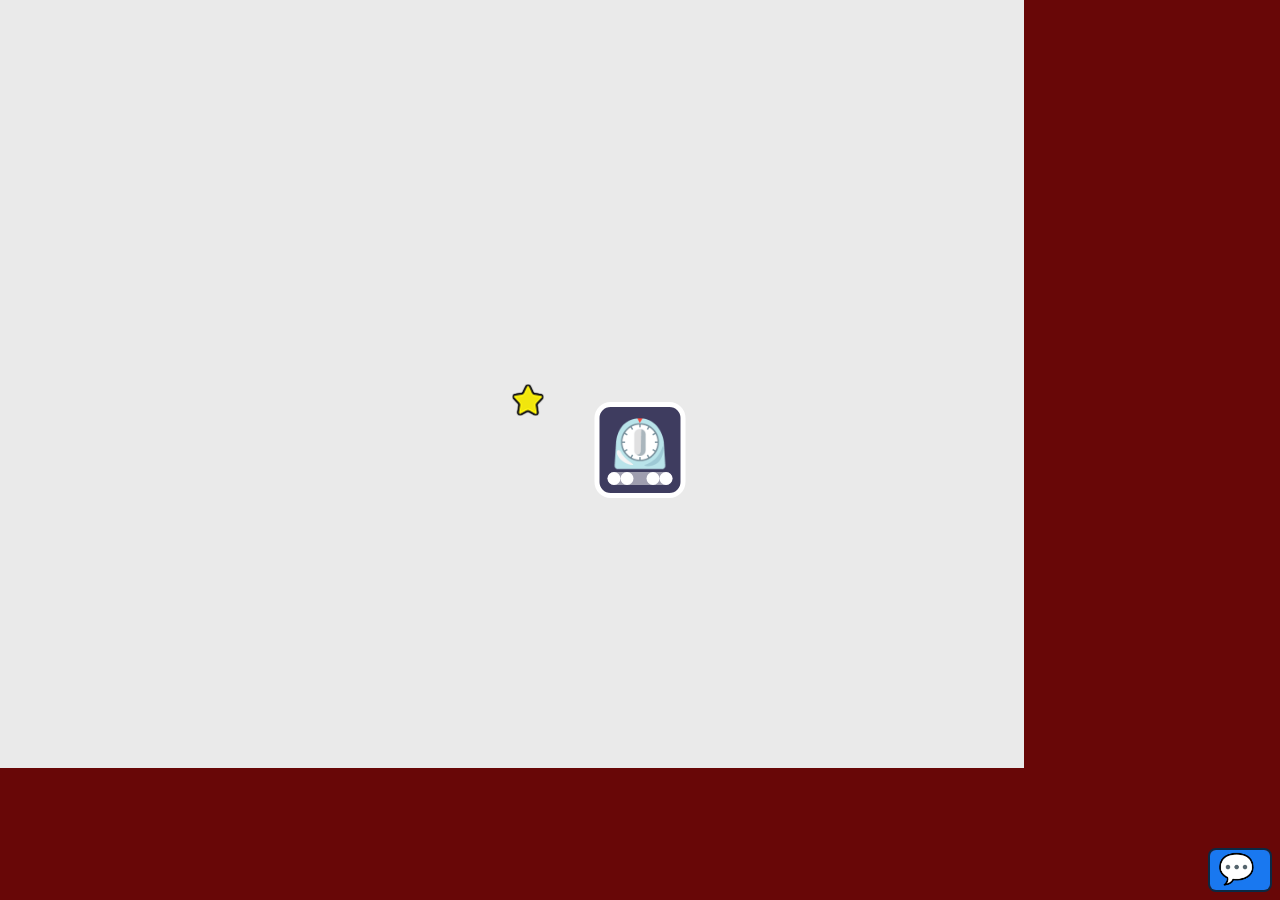
==== v2/index.html @ 69b097b1 "Not far From Scratch" ====
<!DOCTYPE html>
<html lang="fr">

	<head>
		<meta charset="UTF-8">
		<meta http-equiv="X-UA-Compatible" content="IE=edge">
		<meta name="viewport" content="width=device-width, initial-scale=1.0">
		<link rel="icon" type="image/png" href="themes/default/favicon.ico">
		<link rel="stylesheet" href="themes/default/css/main.css">
		<link rel="stylesheet" href="themes/default/css/chatgrid.css">
		<title>AmYourPhaser</title>
		<!--
		<script src="https://cdn.jsdelivr.net/npm/phaser@3.55.2/dist/phaser.js"></script>
		<script src="js/phaser/phaser.3.55.2.min.js"></script> -->
		<script src='js/loader.js'></script>
		<!-- <script src='js/main.js'></script> -->
		<style type="text/css"></style>
	</head>

	<body>

		<!-- <div id="amyourphaser" role="playground"></div> -->

		<div id="loader" class="active">
			<div id='doneload'>⏲️</div>
			<div class="lds-ellipsis">
				<div></div>
				<div></div>
				<div></div>
				<div></div>
			</div>
		</div>

		<div id="chat-container">
			<div class="chat-header">
				<div class="chatlogo">&#128172;</div>
				<div class="size"><button id="bigger" title="Click to change size">🗛</button></div>
				<div class="pins"><button id="fixchat" title="Click to fix menu or not">📌</button></div>
				<div class="tools"><button id="clearstorage" title="Click to trash localStorage">🔨
						<!-- ⚙️ -->
					</button></div>
			</div>
			<div id="messages-box" class="messages"></div>
			<div class="chat-form">
				<div class="form-box">
					<div class="input"><input id="chatput" type="text" value="" placeholder="type texte"
							name="chatinput" role="dialog" aria-label="Personal talk chat"></div>
					<div class="submit"><button id="chatbit">Go</button></div>
				</div>
			</div>
		</div>

	</body>

</html>
---- v2/themes/default/css/main.css ----
:root {
  --loaderW: 13px;
}

@font-face {
  font-family: "quikhand";
  src: url("../assets/fonts/quikhand/Quikhand.ttf") format("truetype");
}

*,
::before,
::after {
  margin: 0;
  padding: 0;
  -webkit-user-select: none;
  /* Safari */
  -moz-user-select: none;
  /* Firefox */
  -ms-user-select: none;
  /* IE10+/Edge */
  user-select: none;
  /* Standard */
  -webkit-box-sizing: border-box;
          box-sizing: border-box;
}

button {
  border: none;
  margin: 0;
  padding: 0;
  width: auto;
  overflow: visible;
  background: transparent;
  /* inherit font & color from ancestor */
  color: inherit;
  font: inherit;
  /* Normalize `line-height`. Cannot be changed from `normal` in Firefox 4+. */
  line-height: normal;
  /* Corrects font smoothing for webkit */
  -webkit-font-smoothing: inherit;
  -moz-osx-font-smoothing: inherit;
  /* Corrects inability to style clickable `input` types in iOS */
  -webkit-appearance: none;
  /* Remove excess padding and border in Firefox 4+ */
}

button::-moz-focus-inner {
  border: 0;
  padding: 0;
}

body {
  width: 100vw;
  height: 100vh;
  max-width: 100%;
  max-height: 100%;
  background-color: #680707;
  margin: 0;
  padding: 0;
  overflow: hidden;
}

body #loader {
  position: absolute;
  width: -webkit-max-content;
  width: -moz-max-content;
  width: max-content;
  height: -webkit-max-content;
  height: -moz-max-content;
  height: max-content;
  max-width: 90%;
  max-height: 90%;
  top: 50%;
  left: 50%;
  -webkit-transform: translate(-50%, -50%);
          transform: translate(-50%, -50%);
  background-color: rgba(11, 8, 53, 0.767);
  border: 5px solid white;
  border-radius: 1rem;
  z-index: 999999999;
  font-size: 2rem;
  color: white;
  font-family: monospace;
  padding: 0.5rem;
  font-size: 1rem;
  -webkit-transition: top 3s ease;
  transition: top 3s ease;
  display: none;
  -webkit-box-orient: vertical;
  -webkit-box-direction: normal;
      -ms-flex-direction: column;
          flex-direction: column;
  -webkit-box-pack: start;
      -ms-flex-pack: start;
          justify-content: flex-start;
  -webkit-box-align: center;
      -ms-flex-align: center;
          align-items: center;
}

body #loader.active {
  display: -webkit-box;
  display: -ms-flexbox;
  display: flex;
}

body #loader.active .lds-ellipsis {
  top: 0;
  position: relative;
  width: calc(5 * 13px);
  height: 13px;
  background-color: rgba(255, 255, 255, 0.5);
  border-radius: 13px;
}

body #loader.active .lds-ellipsis div {
  position: absolute;
  width: var(--loaderW);
  height: var(--loaderW);
  border-radius: 50%;
  background: white;
  -webkit-animation-timing-function: cubic-bezier(0, 1, 1, 0);
          animation-timing-function: cubic-bezier(0, 1, 1, 0);
}

body #loader.active .lds-ellipsis div:nth-child(1) {
  left: 0px;
  -webkit-animation: lds-ellipsis1 0.6s infinite;
          animation: lds-ellipsis1 0.6s infinite;
}

body #loader.active .lds-ellipsis div:nth-child(2) {
  left: calc(var(--loaderW) * 1);
  -webkit-animation: lds-ellipsis2 0.6s infinite;
          animation: lds-ellipsis2 0.6s infinite;
}

body #loader.active .lds-ellipsis div:nth-child(3) {
  left: calc(var(--loaderW) * 3);
  -webkit-animation: lds-ellipsis2 0.6s infinite;
          animation: lds-ellipsis2 0.6s infinite;
}

body #loader.active .lds-ellipsis div:nth-child(4) {
  left: calc(var(--loaderW) * 4);
  -webkit-animation: lds-ellipsis3 0.6s infinite;
          animation: lds-ellipsis3 0.6s infinite;
}

body #loader #doneload {
  font-size: 3rem;
}

body #loader #ok {
  width: -webkit-max-content;
  width: -moz-max-content;
  width: max-content;
  padding: 0 0.5rem;
  border: 2px solid white;
  border-radius: 13px;
  background-color: rgba(0, 0, 0, 0.719);
  color: white;
}

body #loader #ok:after {
  content: "Loading Done !";
}

body #loader #ok:hover {
  border: 2px solid black;
  background-color: white;
  color: black;
}

body #center {
  position: absolute;
  width: 64px;
  height: 64px;
  top: 50%;
  left: 50%;
  -webkit-transform: translate(-50%, -50%);
          transform: translate(-50%, -50%);
  border-radius: 0.5rem;
  z-index: 999999999;
}

@-webkit-keyframes fadeOut {
  0% {
    opacity: 0;
  }
  100% {
    opacity: 1;
  }
}

@keyframes fadeOut {
  0% {
    opacity: 0;
  }
  100% {
    opacity: 1;
  }
}

@-webkit-keyframes lds-ellipsis1 {
  0% {
    -webkit-transform: scale(0);
            transform: scale(0);
  }
  100% {
    -webkit-transform: scale(1);
            transform: scale(1);
  }
}

@keyframes lds-ellipsis1 {
  0% {
    -webkit-transform: scale(0);
            transform: scale(0);
  }
  100% {
    -webkit-transform: scale(1);
            transform: scale(1);
  }
}

@-webkit-keyframes lds-ellipsis2 {
  0% {
    -webkit-transform: translate(0, 0);
            transform: translate(0, 0);
  }
  100% {
    -webkit-transform: translate(calc(var(--loaderW)), 0);
            transform: translate(calc(var(--loaderW)), 0);
  }
}

@keyframes lds-ellipsis2 {
  0% {
    -webkit-transform: translate(0, 0);
            transform: translate(0, 0);
  }
  100% {
    -webkit-transform: translate(calc(var(--loaderW)), 0);
            transform: translate(calc(var(--loaderW)), 0);
  }
}

@-webkit-keyframes lds-ellipsis3 {
  0% {
    -webkit-transform: scale(1);
            transform: scale(1);
  }
  100% {
    -webkit-transform: scale(0);
            transform: scale(0);
  }
}

@keyframes lds-ellipsis3 {
  0% {
    -webkit-transform: scale(1);
            transform: scale(1);
  }
  100% {
    -webkit-transform: scale(0);
            transform: scale(0);
  }
}
/*# sourceMappingURL=main.css.map */
---- v2/themes/default/css/chatgrid.css ----
body button {
  border: 2px solid #ffffff;
  display: -webkit-box;
  display: -ms-flexbox;
  display: flex;
  -webkit-box-align: center;
      -ms-flex-align: center;
          align-items: center;
  -webkit-box-pack: center;
      -ms-flex-pack: center;
          justify-content: center;
  font-size: 1.3rem;
}

body #chat-container {
  position: fixed;
  bottom: 0.5rem;
  right: 0.5rem;
  border-radius: 0.5rem;
  width: 2rem;
  min-width: -webkit-min-content;
  min-width: -moz-min-content;
  min-width: min-content;
  height: calc(2.5rem + 4px);
  max-height: 200px;
  background-color: white;
  border: 2px solid #0a2944;
  overflow: hidden;
  display: -ms-grid;
  display: grid;
  -ms-grid-columns: 1fr;
      grid-template-columns: 1fr;
  -ms-grid-rows: 2.5rem 1fr 3rem;
      grid-template-rows: 2.5rem 1fr 3rem;
  -webkit-transition: height 1s ease-in, width 1s ease-in;
  transition: height 1s ease-in, width 1s ease-in;
  color: white;
  background-color: rgba(0, 0, 0, 0.192);
}

body #chat-container .chat-header {
  -ms-grid-column: 1;
  grid-column: 1;
  -ms-grid-row: 1;
  grid-row: 1;
  background-color: #1978f0;
  display: -ms-grid;
  display: grid;
  -ms-grid-columns: 1fr;
      grid-template-columns: 1fr;
  -ms-grid-rows: 1fr;
      grid-template-rows: 1fr;
}

body #chat-container .chat-header .chatlogo {
  -ms-grid-column: 1;
  grid-column: 1;
  -ms-grid-row: 1;
  grid-row: 1;
  display: -webkit-box;
  display: -ms-flexbox;
  display: flex;
  -webkit-box-pack: start;
      -ms-flex-pack: start;
          justify-content: flex-start;
  -webkit-box-align: center;
      -ms-flex-align: center;
          align-items: center;
  font-size: 1.85rem;
  line-height: 100%;
  height: 100%;
  padding: 0 0.5rem;
}

body #chat-container .chat-header .size,
body #chat-container .chat-header .pins,
body #chat-container .chat-header .tools {
  display: none;
}

body #chat-container .messages {
  -ms-grid-column: 1;
  grid-column: 1;
  -ms-grid-row: 2;
  grid-row: 2;
  background-color: rgba(255, 255, 255, 0.411);
  display: -webkit-box;
  display: -ms-flexbox;
  display: flex;
  -webkit-box-orient: vertical;
  -webkit-box-direction: normal;
      -ms-flex-direction: column;
          flex-direction: column;
  -webkit-box-align: unset;
      -ms-flex-align: unset;
          align-items: unset;
  overflow: hidden;
  font-size: 1rem;
  scrollbar-width: thin;
}

body #chat-container .messages .bot,
body #chat-container .messages .me {
  width: 100%;
  height: -webkit-max-content;
  height: -moz-max-content;
  height: max-content;
  max-width: 100%;
  display: -webkit-box;
  display: -ms-flexbox;
  display: flex;
  -webkit-box-orient: vertical;
  -webkit-box-direction: normal;
      -ms-flex-direction: column;
          flex-direction: column;
  -webkit-box-align: end;
      -ms-flex-align: end;
          align-items: flex-end;
  padding: 0.2rem 0.5rem;
}

body #chat-container .messages .bot .text,
body #chat-container .messages .me .text {
  position: relative;
  width: -webkit-max-content;
  width: -moz-max-content;
  width: max-content;
  height: -webkit-max-content;
  height: -moz-max-content;
  height: max-content;
  max-width: 100%;
  text-align: right;
  background-color: rgba(14, 69, 141, 0.849);
  border-radius: 0.5rem;
  padding: 0.2rem 0.5rem;
  margin-bottom: 0.5rem;
  border: 1px solid black;
}

body #chat-container .messages .bot .text:after,
body #chat-container .messages .me .text:after {
  position: absolute;
  top: calc(100% - 0.5rem);
  right: 16px;
  content: url(../assets/svg/phyl_bot_b.svg);
  width: 16px;
  height: 16px;
}

body #chat-container .messages .me {
  -webkit-box-align: start;
      -ms-flex-align: start;
          align-items: flex-start;
  -ms-flex-item-align: start;
      align-self: flex-start;
}

body #chat-container .messages .me .text {
  text-align: left;
  background-color: rgba(18, 141, 14, 0.849);
}

body #chat-container .messages .me .text:after {
  right: unset;
  left: 13px;
  content: url(../assets/svg/phyl_me_b.svg);
}

body #chat-container:hover, body #chat-container.active, body #chat-container.open {
  width: 250px;
  height: 80%;
  -webkit-transition: height 0.5s ease, width 0.5s ease;
  transition: height 0.5s ease, width 0.5s ease;
}

body #chat-container:hover .chat-header, body #chat-container.active .chat-header, body #chat-container.open .chat-header {
  -ms-grid-columns: 1fr 2.5rem 2.5rem 2.5rem;
      grid-template-columns: 1fr 2.5rem 2.5rem 2.5rem;
  -ms-grid-rows: 1fr;
      grid-template-rows: 1fr;
}

body #chat-container:hover .chat-header .chatlogo, body #chat-container.active .chat-header .chatlogo, body #chat-container.open .chat-header .chatlogo {
  background-color: transparent;
  height: 100%;
}

body #chat-container:hover .chat-header .size,
body #chat-container:hover .chat-header .pins,
body #chat-container:hover .chat-header .tools, body #chat-container.active .chat-header .size,
body #chat-container.active .chat-header .pins,
body #chat-container.active .chat-header .tools, body #chat-container.open .chat-header .size,
body #chat-container.open .chat-header .pins,
body #chat-container.open .chat-header .tools {
  height: 100%;
  -ms-grid-column: 2;
  grid-column: 2;
  -ms-grid-row: 1;
  grid-row: 1;
  display: initial;
}

body #chat-container:hover .chat-header .size button,
body #chat-container:hover .chat-header .pins button,
body #chat-container:hover .chat-header .tools button, body #chat-container.active .chat-header .size button,
body #chat-container.active .chat-header .pins button,
body #chat-container.active .chat-header .tools button, body #chat-container.open .chat-header .size button,
body #chat-container.open .chat-header .pins button,
body #chat-container.open .chat-header .tools button {
  width: 100%;
  height: 100%;
  border: 0;
}

body #chat-container:hover .chat-header .size button:hover,
body #chat-container:hover .chat-header .pins button:hover,
body #chat-container:hover .chat-header .tools button:hover, body #chat-container.active .chat-header .size button:hover,
body #chat-container.active .chat-header .pins button:hover,
body #chat-container.active .chat-header .tools button:hover, body #chat-container.open .chat-header .size button:hover,
body #chat-container.open .chat-header .pins button:hover,
body #chat-container.open .chat-header .tools button:hover {
  background-color: rgba(159, 160, 230, 0.877);
  border: 0;
  text-shadow: 0 0 3px rgba(0, 0, 0, 0.719);
}

body #chat-container:hover .chat-header .size button.active,
body #chat-container:hover .chat-header .pins button.active,
body #chat-container:hover .chat-header .tools button.active, body #chat-container.active .chat-header .size button.active,
body #chat-container.active .chat-header .pins button.active,
body #chat-container.active .chat-header .tools button.active, body #chat-container.open .chat-header .size button.active,
body #chat-container.open .chat-header .pins button.active,
body #chat-container.open .chat-header .tools button.active {
  background-color: green;
  border: 0;
}

body #chat-container:hover .chat-header .pins, body #chat-container.active .chat-header .pins, body #chat-container.open .chat-header .pins {
  -ms-grid-column: 3;
  grid-column: 3;
}

body #chat-container:hover .chat-header .tools, body #chat-container.active .chat-header .tools, body #chat-container.open .chat-header .tools {
  -ms-grid-column: 4;
  grid-column: 4;
}

body #chat-container:hover.sm, body #chat-container.active.sm, body #chat-container.open.sm {
  width: 250px;
  height: 250px;
  max-height: 100%;
}

body #chat-container:hover.sm .messages .me .text,
body #chat-container:hover.sm .messages .bot .text, body #chat-container.active.sm .messages .me .text,
body #chat-container.active.sm .messages .bot .text, body #chat-container.open.sm .messages .me .text,
body #chat-container.open.sm .messages .bot .text {
  font-size: 1.2rem;
}

body #chat-container:hover.sm .messages .me .text:after,
body #chat-container:hover.sm .messages .bot .text:after, body #chat-container.active.sm .messages .me .text:after,
body #chat-container.active.sm .messages .bot .text:after, body #chat-container.open.sm .messages .me .text:after,
body #chat-container.open.sm .messages .bot .text:after {
  top: calc(100%);
}

body #chat-container:hover.md, body #chat-container.active.md, body #chat-container.open.md {
  width: 400px;
  height: 500px;
  max-height: 80%;
}

body #chat-container:hover.md .messages .me .text,
body #chat-container:hover.md .messages .bot .text, body #chat-container.active.md .messages .me .text,
body #chat-container.active.md .messages .bot .text, body #chat-container.open.md .messages .me .text,
body #chat-container.open.md .messages .bot .text {
  font-size: 1.7rem;
}

body #chat-container:hover.xl, body #chat-container.active.xl, body #chat-container.open.xl {
  width: 50%;
  height: 90%;
  max-height: 100%;
}

body #chat-container:hover.xl .messages .me .text,
body #chat-container:hover.xl .messages .bot .text, body #chat-container.active.xl .messages .me .text,
body #chat-container.active.xl .messages .bot .text, body #chat-container.open.xl .messages .me .text,
body #chat-container.open.xl .messages .bot .text {
  font-size: 2rem;
}

body #chat-container:hover .messages {
  overflow-y: auto;
}

body #chat-container.active {
  width: 300px;
  max-height: 100%;
}

body #chat-container .chat-form {
  -ms-grid-column: 1;
  grid-column: 1;
  -ms-grid-row: 3;
  grid-row: 3;
}

body #chat-container .chat-form .form-box {
  display: -ms-grid;
  display: grid;
  -ms-grid-columns: 1fr 50px;
      grid-template-columns: 1fr 50px;
  -ms-grid-rows: 3rem;
      grid-template-rows: 3rem;
}

body #chat-container .chat-form .form-box .input {
  -ms-grid-column: 1;
  grid-column: 1;
  display: -webkit-box;
  display: -ms-flexbox;
  display: flex;
  -webkit-box-align: center;
      -ms-flex-align: center;
          align-items: center;
  -webkit-box-pack: right;
      -ms-flex-pack: right;
          justify-content: right;
  border-right: 0;
}

body #chat-container .chat-form .form-box .input input {
  padding-left: 0.5rem;
  width: 98%;
  border: 2px solid #ffffff;
  border-right: 0;
  outline: unset;
  height: 80%;
  font-size: 1rem;
  border-radius: 0.5rem;
  border-top-right-radius: 0;
  border-bottom-right-radius: 0;
}

body #chat-container .chat-form .form-box .input input:focus {
  border-color: #000000;
  outline: unset;
  border-right: 0;
}

body #chat-container .chat-form .form-box .input input:focus:hover {
  border-color: #ffffff;
  outline: unset;
  background-color: black;
  color: white;
  -webkit-user-select: initial;
     -moz-user-select: initial;
      -ms-user-select: initial;
          user-select: initial;
}

body #chat-container .chat-form .form-box .input input:hover {
  border-color: #000000;
  outline: unset;
}

body #chat-container .chat-form .form-box .submit {
  -ms-grid-column: 2;
  grid-column: 2;
  display: -webkit-box;
  display: -ms-flexbox;
  display: flex;
  -webkit-box-align: center;
      -ms-flex-align: center;
          align-items: center;
  -webkit-box-pack: left;
      -ms-flex-pack: left;
          justify-content: left;
}

body #chat-container .chat-form .form-box .submit button#chatbit {
  width: 90%;
  height: 80%;
  border: 2px solid #ffffff;
  border-radius: 0.5rem;
  border-top-left-radius: 0;
  border-bottom-left-radius: 0;
  display: -webkit-box;
  display: -ms-flexbox;
  display: flex;
  -webkit-box-align: center;
      -ms-flex-align: center;
          align-items: center;
  -webkit-box-pack: center;
      -ms-flex-pack: center;
          justify-content: center;
  font-size: 1.3rem;
  background-color: rgba(0, 0, 0, 0.87);
}

body .editable:hover {
  color: #eeff00;
  background-color: black;
  outline: 1px dashed black;
  padding: 0.5rem;
  border-radius: 0.5rem;
}

body.nightmode .editable:hover {
  color: black;
  background-color: white;
  outline-color: #eeff00;
}

body.nightmode #chat {
  color: black;
  background-color: rgba(255, 255, 255, 0.212);
}

@media print {
  body #chat-container {
    display: none;
  }
}
/*# sourceMappingURL=chatgrid.css.map */
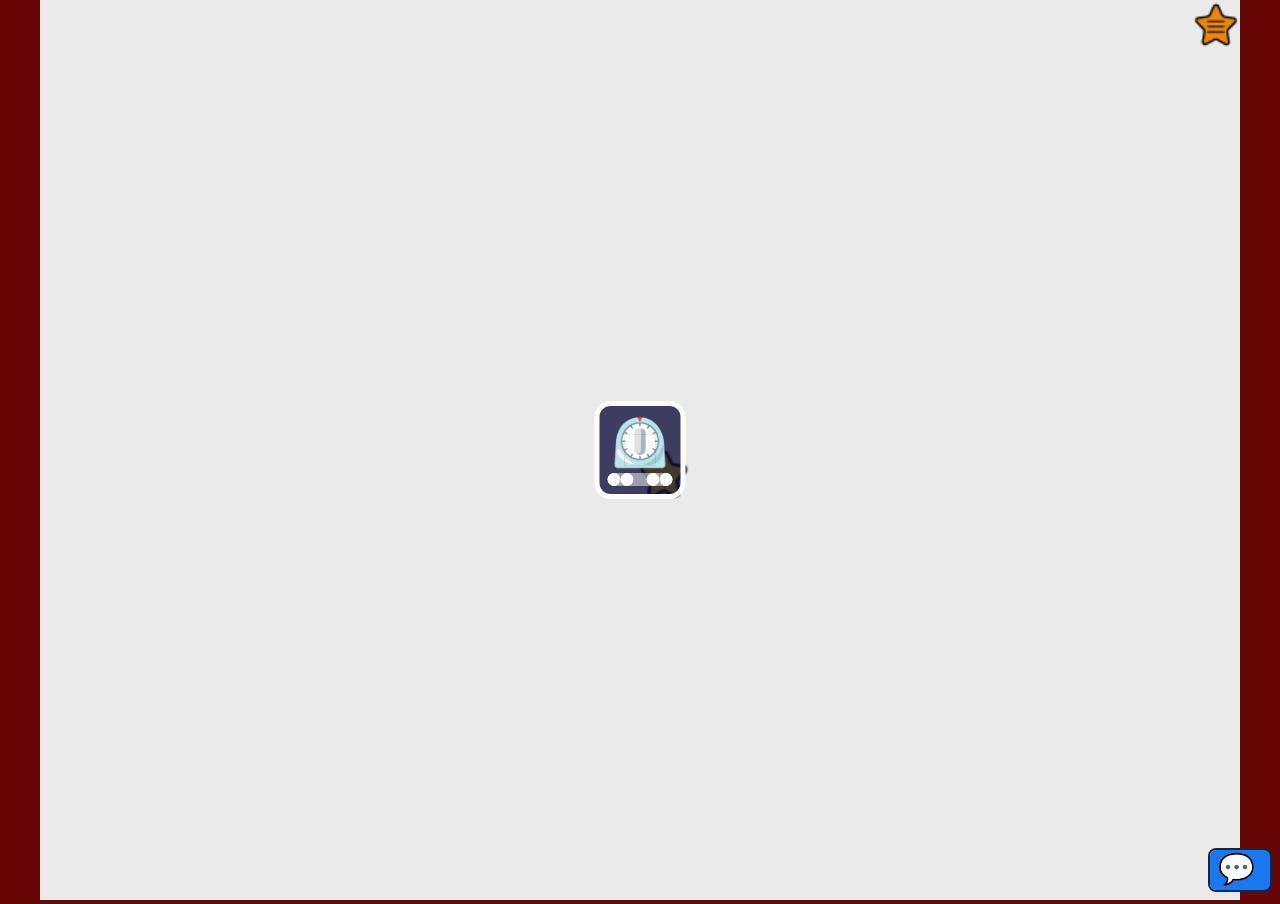
==== commit 0d623486: "v2 clean" ====
--- a/v2/index.html
+++ b/v2/index.html
@@ -7,6 +7,7 @@
 		<meta name="viewport" content="width=device-width, initial-scale=1.0">
 		<link rel="icon" type="image/png" href="themes/default/favicon.ico">
 		<link rel="stylesheet" href="themes/default/css/main.css">
+		<link rel="stylesheet" href="themes/default/css/loader.css">
 		<link rel="stylesheet" href="themes/default/css/chatgrid.css">
 		<title>AmYourPhaser</title>
 		<!--
@@ -19,7 +20,7 @@
 
 	<body>
 
-		<!-- <div id="amyourphaser" role="playground"></div> -->
+		<div id="amyourphaser" role="playground"></div>
 
 		<div id="loader" class="active">
 			<div id='doneload'>⏲️</div>
@@ -49,6 +50,7 @@
 				</div>
 			</div>
 		</div>
+		<div id="center"></div>
 
 	</body>
 
--- a/v2/themes/default/css/main.css
+++ b/v2/themes/default/css/main.css
@@ -24,32 +24,8 @@
           box-sizing: border-box;
 }
 
-button {
-  border: none;
+body {
   margin: 0;
-  padding: 0;
-  width: auto;
-  overflow: visible;
-  background: transparent;
-  /* inherit font & color from ancestor */
-  color: inherit;
-  font: inherit;
-  /* Normalize `line-height`. Cannot be changed from `normal` in Firefox 4+. */
-  line-height: normal;
-  /* Corrects font smoothing for webkit */
-  -webkit-font-smoothing: inherit;
-  -moz-osx-font-smoothing: inherit;
-  /* Corrects inability to style clickable `input` types in iOS */
-  -webkit-appearance: none;
-  /* Remove excess padding and border in Firefox 4+ */
-}
-
-button::-moz-focus-inner {
-  border: 0;
-  padding: 0;
-}
-
-body {
   width: 100vw;
   height: 100vh;
   max-width: 100%;
@@ -60,211 +36,34 @@
   overflow: hidden;
 }
 
-body #loader {
+body #amyourphaser {
+  margin: 0 auto;
+  display: -webkit-box;
+  display: -ms-flexbox;
+  display: flex;
+  -webkit-box-orient: vertical;
+  -webkit-box-direction: normal;
+      -ms-flex-direction: column;
+          flex-direction: column;
+  -webkit-box-pack: center;
+      -ms-flex-pack: center;
+          justify-content: center;
+}
+
+body #amyourphaser canvas {
+  width: 100%;
+  height: 100%;
+}
+
+body #center {
   position: absolute;
-  width: -webkit-max-content;
-  width: -moz-max-content;
-  width: max-content;
-  height: -webkit-max-content;
-  height: -moz-max-content;
-  height: max-content;
-  max-width: 90%;
-  max-height: 90%;
+  width: 32px;
+  height: 32px;
   top: 50%;
   left: 50%;
   -webkit-transform: translate(-50%, -50%);
           transform: translate(-50%, -50%);
-  background-color: rgba(11, 8, 53, 0.767);
-  border: 5px solid white;
-  border-radius: 1rem;
-  z-index: 999999999;
-  font-size: 2rem;
-  color: white;
-  font-family: monospace;
-  padding: 0.5rem;
-  font-size: 1rem;
-  -webkit-transition: top 3s ease;
-  transition: top 3s ease;
-  display: none;
-  -webkit-box-orient: vertical;
-  -webkit-box-direction: normal;
-      -ms-flex-direction: column;
-          flex-direction: column;
-  -webkit-box-pack: start;
-      -ms-flex-pack: start;
-          justify-content: flex-start;
-  -webkit-box-align: center;
-      -ms-flex-align: center;
-          align-items: center;
-}
-
-body #loader.active {
-  display: -webkit-box;
-  display: -ms-flexbox;
-  display: flex;
-}
-
-body #loader.active .lds-ellipsis {
-  top: 0;
-  position: relative;
-  width: calc(5 * 13px);
-  height: 13px;
-  background-color: rgba(255, 255, 255, 0.5);
-  border-radius: 13px;
-}
-
-body #loader.active .lds-ellipsis div {
-  position: absolute;
-  width: var(--loaderW);
-  height: var(--loaderW);
-  border-radius: 50%;
-  background: white;
-  -webkit-animation-timing-function: cubic-bezier(0, 1, 1, 0);
-          animation-timing-function: cubic-bezier(0, 1, 1, 0);
-}
-
-body #loader.active .lds-ellipsis div:nth-child(1) {
-  left: 0px;
-  -webkit-animation: lds-ellipsis1 0.6s infinite;
-          animation: lds-ellipsis1 0.6s infinite;
-}
-
-body #loader.active .lds-ellipsis div:nth-child(2) {
-  left: calc(var(--loaderW) * 1);
-  -webkit-animation: lds-ellipsis2 0.6s infinite;
-          animation: lds-ellipsis2 0.6s infinite;
-}
-
-body #loader.active .lds-ellipsis div:nth-child(3) {
-  left: calc(var(--loaderW) * 3);
-  -webkit-animation: lds-ellipsis2 0.6s infinite;
-          animation: lds-ellipsis2 0.6s infinite;
-}
-
-body #loader.active .lds-ellipsis div:nth-child(4) {
-  left: calc(var(--loaderW) * 4);
-  -webkit-animation: lds-ellipsis3 0.6s infinite;
-          animation: lds-ellipsis3 0.6s infinite;
-}
-
-body #loader #doneload {
-  font-size: 3rem;
-}
-
-body #loader #ok {
-  width: -webkit-max-content;
-  width: -moz-max-content;
-  width: max-content;
-  padding: 0 0.5rem;
-  border: 2px solid white;
-  border-radius: 13px;
-  background-color: rgba(0, 0, 0, 0.719);
-  color: white;
-}
-
-body #loader #ok:after {
-  content: "Loading Done !";
-}
-
-body #loader #ok:hover {
-  border: 2px solid black;
-  background-color: white;
-  color: black;
-}
-
-body #center {
-  position: absolute;
-  width: 64px;
-  height: 64px;
-  top: 50%;
-  left: 50%;
-  -webkit-transform: translate(-50%, -50%);
-          transform: translate(-50%, -50%);
-  border-radius: 0.5rem;
+  border: 1px solid rgba(201, 6, 6, 0.1);
   z-index: 999999999;
 }
-
-@-webkit-keyframes fadeOut {
-  0% {
-    opacity: 0;
-  }
-  100% {
-    opacity: 1;
-  }
-}
-
-@keyframes fadeOut {
-  0% {
-    opacity: 0;
-  }
-  100% {
-    opacity: 1;
-  }
-}
-
-@-webkit-keyframes lds-ellipsis1 {
-  0% {
-    -webkit-transform: scale(0);
-            transform: scale(0);
-  }
-  100% {
-    -webkit-transform: scale(1);
-            transform: scale(1);
-  }
-}
-
-@keyframes lds-ellipsis1 {
-  0% {
-    -webkit-transform: scale(0);
-            transform: scale(0);
-  }
-  100% {
-    -webkit-transform: scale(1);
-            transform: scale(1);
-  }
-}
-
-@-webkit-keyframes lds-ellipsis2 {
-  0% {
-    -webkit-transform: translate(0, 0);
-            transform: translate(0, 0);
-  }
-  100% {
-    -webkit-transform: translate(calc(var(--loaderW)), 0);
-            transform: translate(calc(var(--loaderW)), 0);
-  }
-}
-
-@keyframes lds-ellipsis2 {
-  0% {
-    -webkit-transform: translate(0, 0);
-            transform: translate(0, 0);
-  }
-  100% {
-    -webkit-transform: translate(calc(var(--loaderW)), 0);
-            transform: translate(calc(var(--loaderW)), 0);
-  }
-}
-
-@-webkit-keyframes lds-ellipsis3 {
-  0% {
-    -webkit-transform: scale(1);
-            transform: scale(1);
-  }
-  100% {
-    -webkit-transform: scale(0);
-            transform: scale(0);
-  }
-}
-
-@keyframes lds-ellipsis3 {
-  0% {
-    -webkit-transform: scale(1);
-            transform: scale(1);
-  }
-  100% {
-    -webkit-transform: scale(0);
-            transform: scale(0);
-  }
-}
 /*# sourceMappingURL=main.css.map */--- a/v2/themes/default/css/loader.css
+++ b/v2/themes/default/css/loader.css
@@ -0,0 +1,196 @@
+#loader {
+  position: absolute;
+  width: -webkit-max-content;
+  width: -moz-max-content;
+  width: max-content;
+  height: -webkit-max-content;
+  height: -moz-max-content;
+  height: max-content;
+  max-width: 90%;
+  max-height: 90%;
+  top: 50%;
+  left: 50%;
+  -webkit-transform: translate(-50%, -50%);
+          transform: translate(-50%, -50%);
+  background-color: rgba(11, 8, 53, 0.767);
+  border: 5px solid white;
+  border-radius: 1rem;
+  z-index: 999999999;
+  font-size: 2rem;
+  color: white;
+  font-family: monospace;
+  padding: 0.5rem;
+  font-size: 1rem;
+  -webkit-transition: top 3s ease;
+  transition: top 3s ease;
+  display: none;
+  -webkit-box-orient: vertical;
+  -webkit-box-direction: normal;
+      -ms-flex-direction: column;
+          flex-direction: column;
+  -webkit-box-pack: start;
+      -ms-flex-pack: start;
+          justify-content: flex-start;
+  -webkit-box-align: center;
+      -ms-flex-align: center;
+          align-items: center;
+}
+
+#loader.active {
+  display: -webkit-box;
+  display: -ms-flexbox;
+  display: flex;
+}
+
+#loader.active .lds-ellipsis {
+  top: 0;
+  position: relative;
+  width: calc(5 * 13px);
+  height: 13px;
+  background-color: rgba(255, 255, 255, 0.5);
+  border-radius: 13px;
+}
+
+#loader.active .lds-ellipsis div {
+  position: absolute;
+  width: var(--loaderW);
+  height: var(--loaderW);
+  border-radius: 50%;
+  background: white;
+  -webkit-animation-timing-function: cubic-bezier(0, 1, 1, 0);
+          animation-timing-function: cubic-bezier(0, 1, 1, 0);
+}
+
+#loader.active .lds-ellipsis div:nth-child(1) {
+  left: 0px;
+  -webkit-animation: lds-ellipsis1 0.6s infinite;
+          animation: lds-ellipsis1 0.6s infinite;
+}
+
+#loader.active .lds-ellipsis div:nth-child(2) {
+  left: calc(var(--loaderW) * 1);
+  -webkit-animation: lds-ellipsis2 0.6s infinite;
+          animation: lds-ellipsis2 0.6s infinite;
+}
+
+#loader.active .lds-ellipsis div:nth-child(3) {
+  left: calc(var(--loaderW) * 3);
+  -webkit-animation: lds-ellipsis2 0.6s infinite;
+          animation: lds-ellipsis2 0.6s infinite;
+}
+
+#loader.active .lds-ellipsis div:nth-child(4) {
+  left: calc(var(--loaderW) * 4);
+  -webkit-animation: lds-ellipsis3 0.6s infinite;
+          animation: lds-ellipsis3 0.6s infinite;
+}
+
+#loader #doneload {
+  font-size: 3rem;
+}
+
+#loader #ok {
+  width: -webkit-max-content;
+  width: -moz-max-content;
+  width: max-content;
+  padding: 0 0.5rem;
+  border: 2px solid white;
+  border-radius: 13px;
+  background-color: rgba(0, 0, 0, 0.719);
+  color: white;
+}
+
+#loader #ok:after {
+  content: "Loading Done !";
+}
+
+#loader #ok:hover {
+  border: 2px solid black;
+  background-color: white;
+  color: black;
+}
+
+@-webkit-keyframes fadeOut {
+  0% {
+    opacity: 0;
+  }
+  100% {
+    opacity: 1;
+  }
+}
+
+@keyframes fadeOut {
+  0% {
+    opacity: 0;
+  }
+  100% {
+    opacity: 1;
+  }
+}
+
+@-webkit-keyframes lds-ellipsis1 {
+  0% {
+    -webkit-transform: scale(0);
+            transform: scale(0);
+  }
+  100% {
+    -webkit-transform: scale(1);
+            transform: scale(1);
+  }
+}
+
+@keyframes lds-ellipsis1 {
+  0% {
+    -webkit-transform: scale(0);
+            transform: scale(0);
+  }
+  100% {
+    -webkit-transform: scale(1);
+            transform: scale(1);
+  }
+}
+
+@-webkit-keyframes lds-ellipsis2 {
+  0% {
+    -webkit-transform: translate(0, 0);
+            transform: translate(0, 0);
+  }
+  100% {
+    -webkit-transform: translate(calc(var(--loaderW)), 0);
+            transform: translate(calc(var(--loaderW)), 0);
+  }
+}
+
+@keyframes lds-ellipsis2 {
+  0% {
+    -webkit-transform: translate(0, 0);
+            transform: translate(0, 0);
+  }
+  100% {
+    -webkit-transform: translate(calc(var(--loaderW)), 0);
+            transform: translate(calc(var(--loaderW)), 0);
+  }
+}
+
+@-webkit-keyframes lds-ellipsis3 {
+  0% {
+    -webkit-transform: scale(1);
+            transform: scale(1);
+  }
+  100% {
+    -webkit-transform: scale(0);
+            transform: scale(0);
+  }
+}
+
+@keyframes lds-ellipsis3 {
+  0% {
+    -webkit-transform: scale(1);
+            transform: scale(1);
+  }
+  100% {
+    -webkit-transform: scale(0);
+            transform: scale(0);
+  }
+}
+/*# sourceMappingURL=loader.css.map */--- a/v2/themes/default/css/chatgrid.css
+++ b/v2/themes/default/css/chatgrid.css
@@ -1,17 +1,3 @@
-body button {
-  border: 2px solid #ffffff;
-  display: -webkit-box;
-  display: -ms-flexbox;
-  display: flex;
-  -webkit-box-align: center;
-      -ms-flex-align: center;
-          align-items: center;
-  -webkit-box-pack: center;
-      -ms-flex-pack: center;
-          justify-content: center;
-  font-size: 1.3rem;
-}
-
 body #chat-container {
   position: fixed;
   bottom: 0.5rem;
@@ -38,6 +24,45 @@
   background-color: rgba(0, 0, 0, 0.192);
 }
 
+body #chat-container button {
+  border: none;
+  margin: 0;
+  padding: 0;
+  width: auto;
+  overflow: visible;
+  background: transparent;
+  /* inherit font & color from ancestor */
+  color: inherit;
+  font: inherit;
+  /* Normalize `line-height`. Cannot be changed from `normal` in Firefox 4+. */
+  line-height: normal;
+  /* Corrects font smoothing for webkit */
+  -webkit-font-smoothing: inherit;
+  -moz-osx-font-smoothing: inherit;
+  /* Corrects inability to style clickable `input` types in iOS */
+  -webkit-appearance: none;
+  /* Remove excess padding and border in Firefox 4+ */
+}
+
+body #chat-container button::-moz-focus-inner {
+  border: 0;
+  padding: 0;
+}
+
+body #chat-container button {
+  border: 2px solid #ffffff;
+  display: -webkit-box;
+  display: -ms-flexbox;
+  display: flex;
+  -webkit-box-align: center;
+      -ms-flex-align: center;
+          align-items: center;
+  -webkit-box-pack: center;
+      -ms-flex-pack: center;
+          justify-content: center;
+  font-size: 1.3rem;
+}
+
 body #chat-container .chat-header {
   -ms-grid-column: 1;
   grid-column: 1;
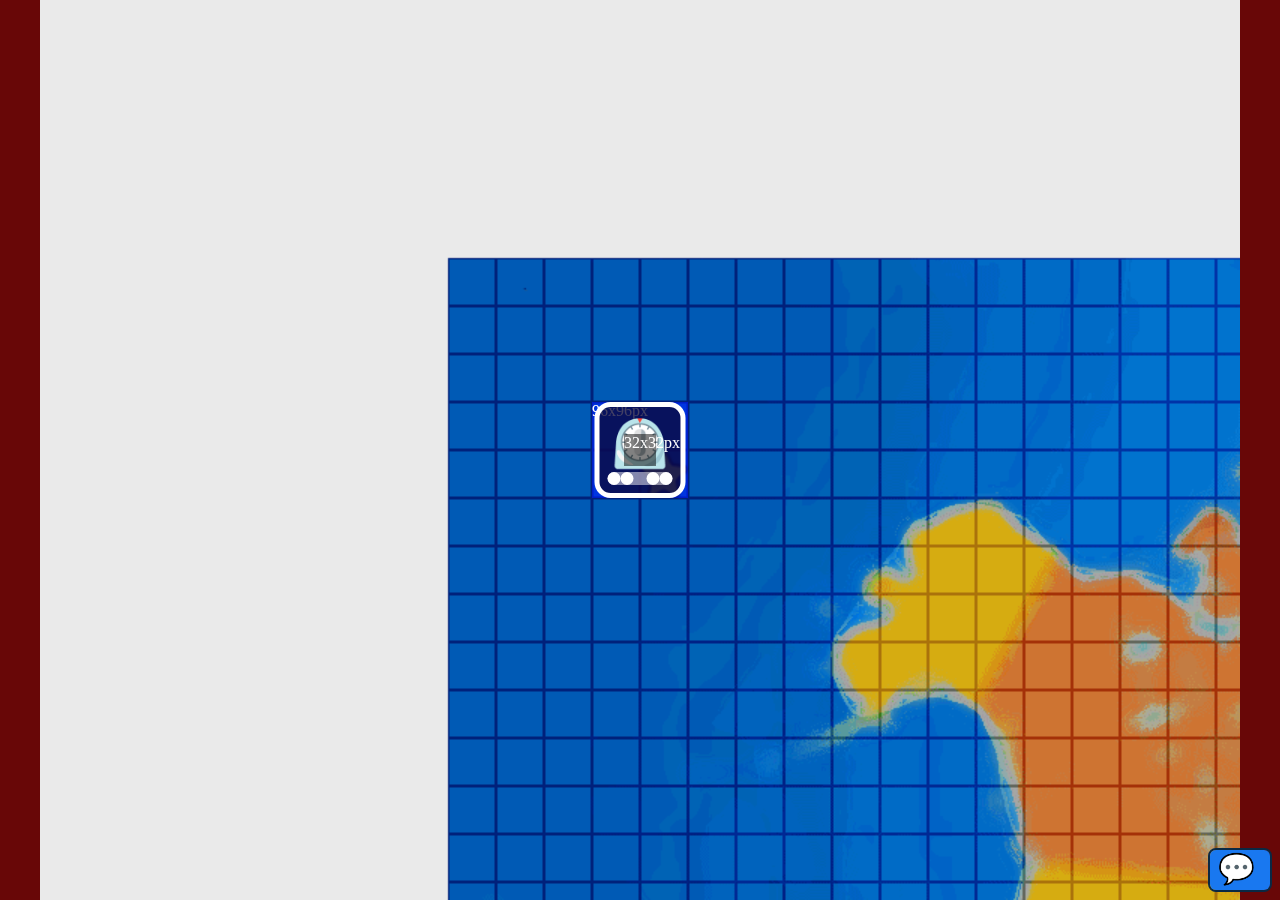
==== commit 25413b6d: "no message" ====
--- a/v2/index.html
+++ b/v2/index.html
@@ -20,7 +20,9 @@
 
 	<body>
 
-		<div id="amyourphaser" role="playground"></div>
+		<div id="amyourphaser" role="playground">
+			<div id="canvascenter" title='html div #canvascenter'></div>
+		</div>
 
 		<div id="loader" class="active">
 			<div id='doneload'>⏲️</div>
@@ -50,7 +52,8 @@
 				</div>
 			</div>
 		</div>
-		<div id="center"></div>
+
+		<div id="center" title='html div window center'></div>
 
 	</body>
 
--- a/v2/themes/default/css/main.css
+++ b/v2/themes/default/css/main.css
@@ -55,6 +55,23 @@
   height: 100%;
 }
 
+body #amyourphaser #canvascenter {
+  position: absolute;
+  width: 96px;
+  height: 96px;
+  top: 50%;
+  left: 50%;
+  -webkit-transform: translate(-50%, -50%);
+          transform: translate(-50%, -50%);
+  z-index: 999999999;
+  background-color: rgba(0, 26, 255, 0.575);
+}
+
+body #amyourphaser #canvascenter:before {
+  color: white;
+  content: "96x96px";
+}
+
 body #center {
   position: absolute;
   width: 32px;
@@ -63,7 +80,12 @@
   left: 50%;
   -webkit-transform: translate(-50%, -50%);
           transform: translate(-50%, -50%);
-  border: 1px solid rgba(201, 6, 6, 0.1);
   z-index: 999999999;
+  background-color: rgba(0, 0, 0, 0.493);
+}
+
+body #center:before {
+  color: white;
+  content: "32x32px";
 }
 /*# sourceMappingURL=main.css.map */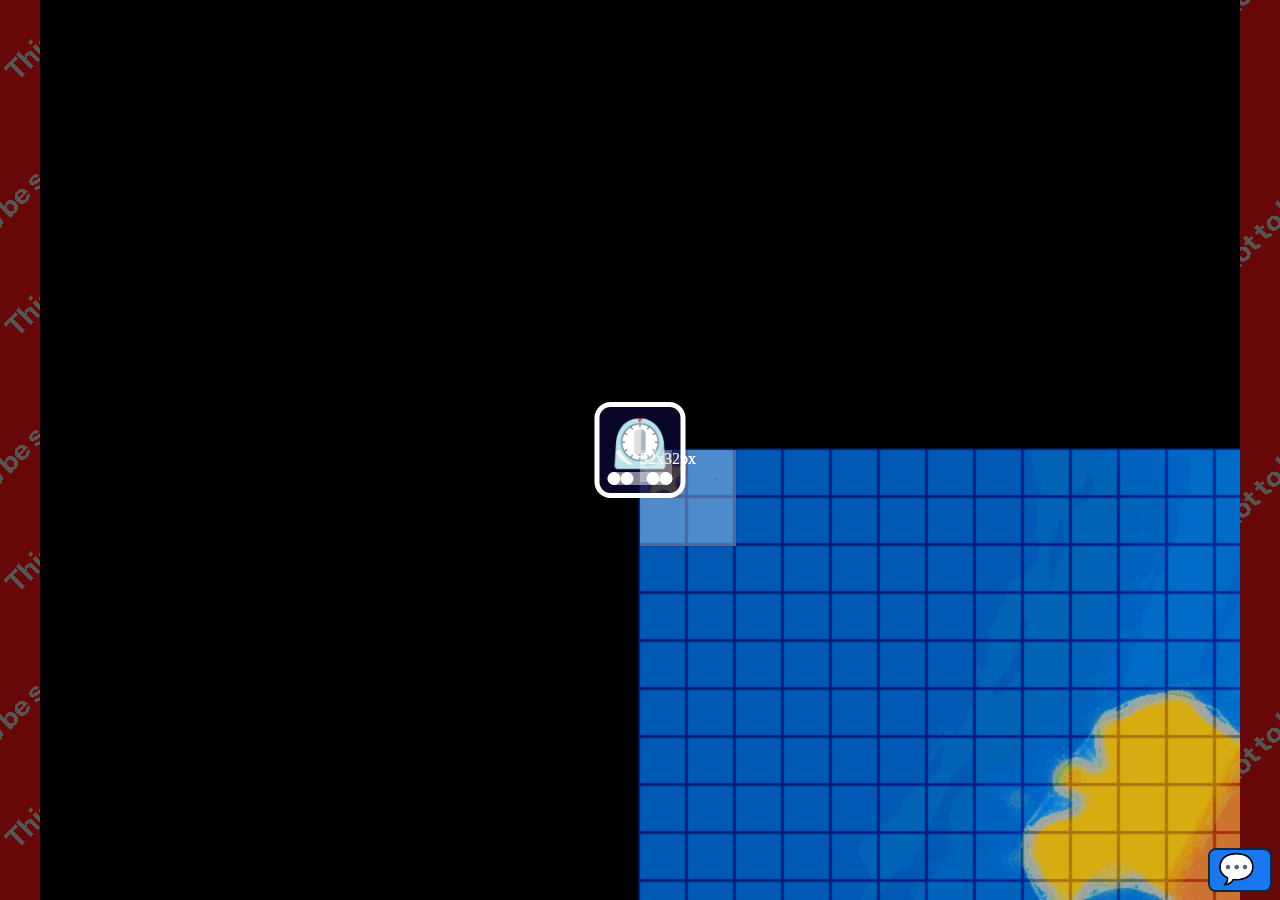
==== commit 1706a766: "no message" ====
--- a/v2/index.html
+++ b/v2/index.html
@@ -21,7 +21,8 @@
 	<body>
 
 		<div id="amyourphaser" role="playground">
-			<div id="canvascenter" title='html div #canvascenter'></div>
+			<div id="canvascenter" title='canvas div x=50%amyourphaserWidth y=50%amyourphaserHeight #canvascenter'>
+			</div>
 		</div>
 
 		<div id="loader" class="active">
@@ -53,7 +54,7 @@
 			</div>
 		</div>
 
-		<div id="center" title='html div window center'></div>
+		<div id="center" title='html div x=50%bodywidth y=50%bodyheight #center'></div>
 
 	</body>
 
--- a/v2/themes/default/css/main.css
+++ b/v2/themes/default/css/main.css
@@ -34,6 +34,7 @@
   margin: 0;
   padding: 0;
   overflow: hidden;
+  background-image: url(../assets/img/thisisnottobeseen.png);
 }
 
 body #amyourphaser {
@@ -53,6 +54,7 @@
 body #amyourphaser canvas {
   width: 100%;
   height: 100%;
+  background-image: url(../assets/img/thisisnottobeseen.png);
 }
 
 body #amyourphaser #canvascenter {
@@ -61,10 +63,10 @@
   height: 96px;
   top: 50%;
   left: 50%;
-  -webkit-transform: translate(-50%, -50%);
-          transform: translate(-50%, -50%);
+  -webkit-transform: translate(0, 0);
+          transform: translate(0, 0);
   z-index: 999999999;
-  background-color: rgba(0, 26, 255, 0.575);
+  background-color: rgba(255, 255, 255, 0.3);
 }
 
 body #amyourphaser #canvascenter:before {
@@ -78,10 +80,10 @@
   height: 32px;
   top: 50%;
   left: 50%;
-  -webkit-transform: translate(-50%, -50%);
-          transform: translate(-50%, -50%);
+  -webkit-transform: translate(0, 0);
+          transform: translate(0, 0);
   z-index: 999999999;
-  background-color: rgba(0, 0, 0, 0.493);
+  background-color: rgba(255, 255, 255, 0.3);
 }
 
 body #center:before {
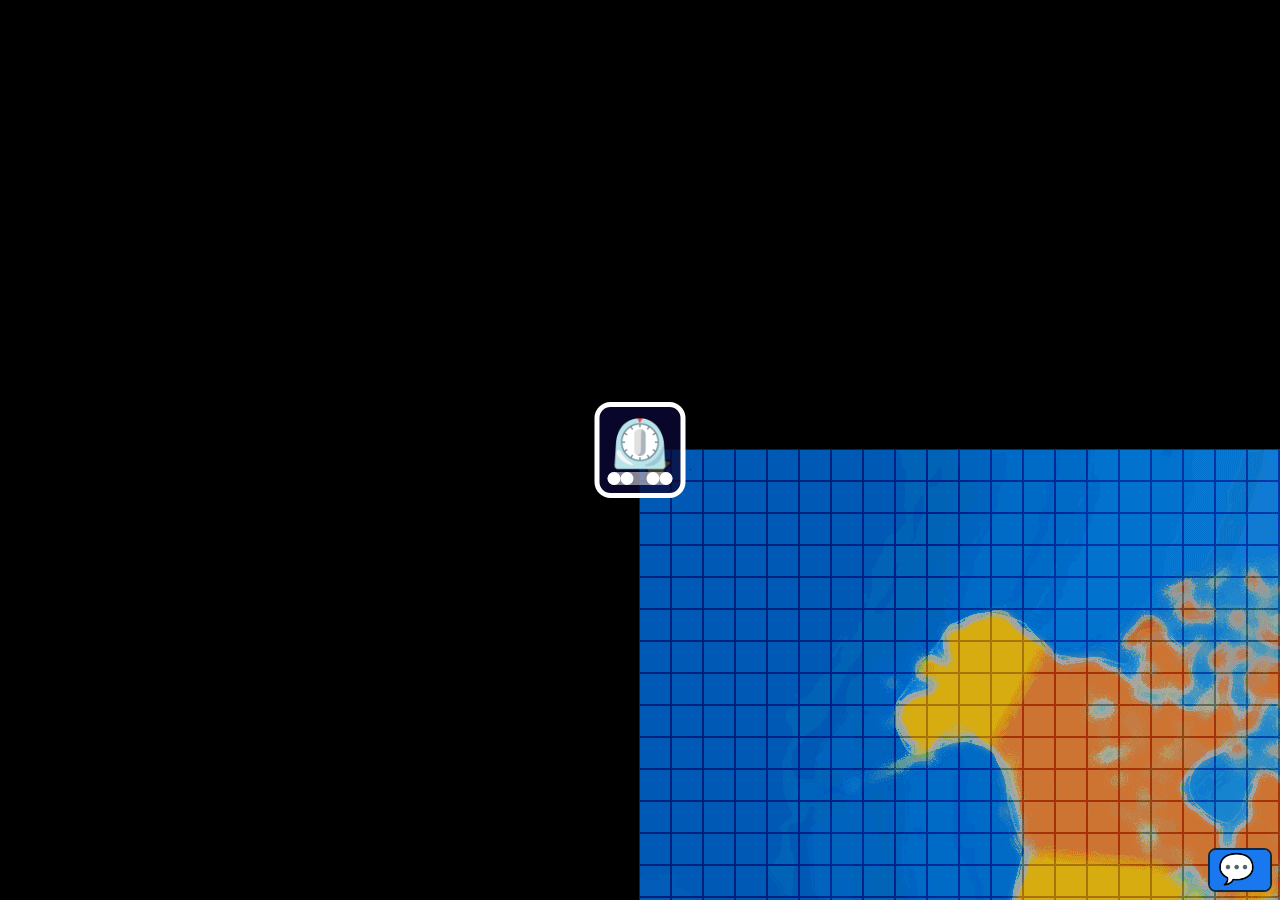
==== commit 2ec6f38c: "no message" ====
--- a/v2/index.html
+++ b/v2/index.html
@@ -21,8 +21,8 @@
 	<body>
 
 		<div id="amyourphaser" role="playground">
-			<div id="canvascenter" title='canvas div x=50%amyourphaserWidth y=50%amyourphaserHeight #canvascenter'>
-			</div>
+			<!-- <div id="canvascenter" title='canvas div x=50%amyourphaserWidth y=50%amyourphaserHeight #canvascenter'> -->
+		</div>
 		</div>
 
 		<div id="loader" class="active">
@@ -54,7 +54,7 @@
 			</div>
 		</div>
 
-		<div id="center" title='html div x=50%bodywidth y=50%bodyheight #center'></div>
+		<!-- <div id="center" title='html div x=50%bodywidth y=50%bodyheight #center'></div> -->
 
 	</body>
 
--- a/v2/themes/default/css/main.css
+++ b/v2/themes/default/css/main.css
@@ -49,6 +49,10 @@
   -webkit-box-pack: center;
       -ms-flex-pack: center;
           justify-content: center;
+  width: 100%;
+  height: 100%;
+  min-width: 100%;
+  min-height: 100%;
 }
 
 body #amyourphaser canvas {
@@ -61,10 +65,10 @@
   position: absolute;
   width: 96px;
   height: 96px;
-  top: 50%;
-  left: 50%;
-  -webkit-transform: translate(0, 0);
-          transform: translate(0, 0);
+  top: calc(50% + (32px / 2));
+  left: calc(50% + (32px / 2));
+  -webkit-transform: translate(-50%, -50%);
+          transform: translate(-50%, -50%);
   z-index: 999999999;
   background-color: rgba(255, 255, 255, 0.3);
 }
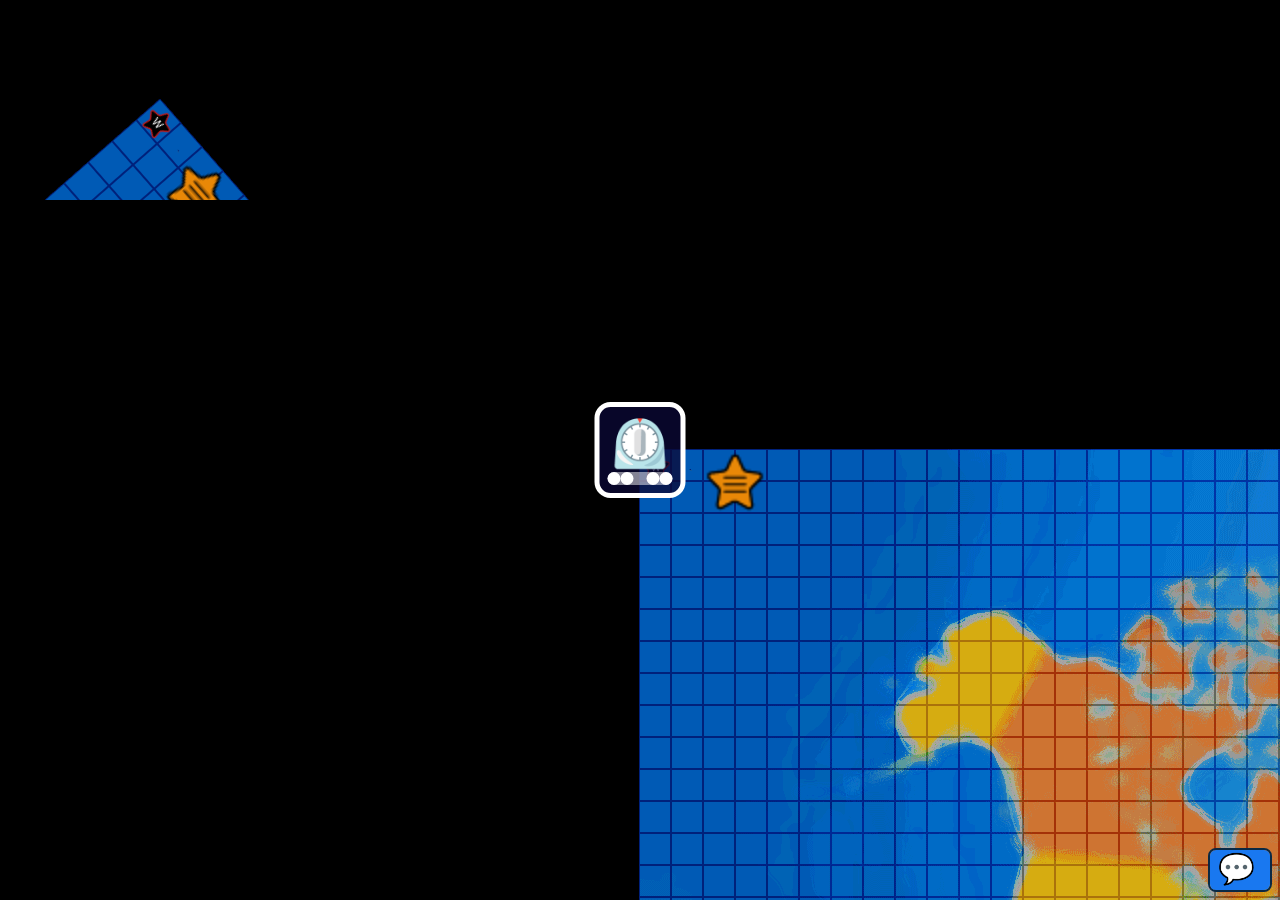
==== commit 855c266c: "cleaning functions.js Tools became GameFunctions" ====
--- a/v2/index.html
+++ b/v2/index.html
@@ -10,12 +10,6 @@
 		<link rel="stylesheet" href="themes/default/css/loader.css">
 		<link rel="stylesheet" href="themes/default/css/chatgrid.css">
 		<title>AmYourPhaser</title>
-		<!--
-		<script src="https://cdn.jsdelivr.net/npm/phaser@3.55.2/dist/phaser.js"></script>
-		<script src="js/phaser/phaser.3.55.2.min.js"></script> -->
-		<script src='js/loader.js'></script>
-		<!-- <script src='js/main.js'></script> -->
-		<style type="text/css"></style>
 	</head>
 
 	<body>
@@ -56,6 +50,7 @@
 
 		<!-- <div id="center" title='html div x=50%bodywidth y=50%bodyheight #center'></div> -->
 
+		<script src='js/loader.js'></script>
 	</body>
 
 </html>
